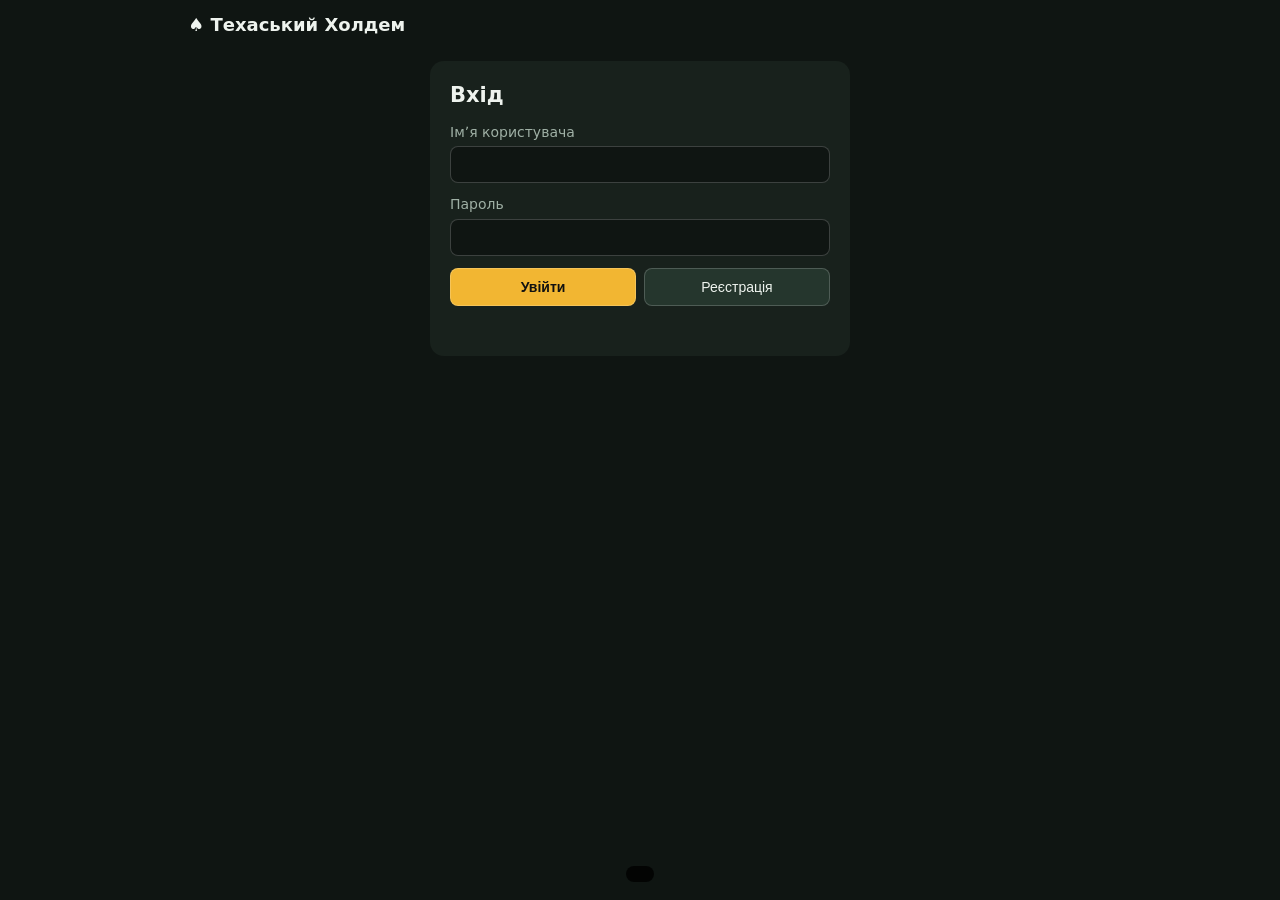
==== static/index.html @ f780aabd "Rename index.html to static/index.html" ====
<!DOCTYPE html><html lang="uk"><head><meta charset="utf-8"><meta name="viewport" content="width=device-width, initial-scale=1, viewport-fit=cover"><title>Техаський Холдем</title>
<style>
:root{--bg:#0f1512;--tx:#eef3ee;--mu:#9fb0a5;--felt:#16704a;--felt2:#0b3d28;--ac:#f2b632;color-scheme:dark;box-sizing:border-box;padding-top:env(safe-area-inset-top,0px);padding-bottom:env(safe-area-inset-bottom,0px)}
*{box-sizing:border-box}html,body{margin:0}
body{background:var(--bg);color:var(--tx);font:14px/1.4 system-ui,-apple-system,Segoe UI,sans-serif;padding:8px}
h1{font-size:18px;margin:4px 8px}
.wrap{max-width:920px;margin:0 auto}
.tbl{position:relative;height:min(66vh,540px);min-height:400px;margin:22px 26px;background:radial-gradient(ellipse at center,var(--felt),var(--felt2));border:8px solid #3b2a1a;border-radius:50%/46%;box-shadow:inset 0 0 40px #0008}
.mid{position:absolute;left:50%;top:47%;transform:translate(-50%,-50%);text-align:center}
.pot{font-weight:700;color:var(--ac);margin-bottom:6px}
.board{display:flex;gap:5px;justify-content:center;min-height:46px}
.c{width:32px;height:45px;background:#fff;color:#111;border-radius:5px;display:inline-flex;flex-direction:column;align-items:center;justify-content:center;font-weight:700;font-size:14px;line-height:1.05;box-shadow:0 1px 3px #0009}
.c small{font-size:13px}.c.r{color:#c62828}
.c.b{background:repeating-linear-gradient(45deg,#2a4d9b 0 4px,#1e3a78 4px 8px)}
.seat{position:absolute;transform:translate(-50%,-50%);width:98px;text-align:center;background:#000a;border:2px solid #ffffff22;border-radius:10px;padding:4px 2px;font-size:12px}
.seat.turn{border-color:var(--ac)}.seat.fold{opacity:.45}.seat.win{border-color:#4cd964;box-shadow:0 0 14px #4cd964}
.seat .cs{display:flex;gap:3px;justify-content:center;margin:3px 0}
.seat .c{width:26px;height:36px;font-size:12px}
.nm{font-weight:600;white-space:nowrap;overflow:hidden;text-overflow:ellipsis}
.d{background:var(--ac);color:#000;border-radius:50%;padding:0 5px;margin-left:4px;font-size:11px}
.st{color:var(--mu);min-height:16px}
.me{width:120px}
#info{text-align:center;color:var(--mu);min-height:20px}
#ct{display:flex;flex-wrap:wrap;gap:8px;justify-content:center;align-items:center;padding:8px}
button{background:#25362d;color:var(--tx);border:1px solid #ffffff30;border-radius:8px;padding:10px 14px;font-size:14px;cursor:pointer}
button.p{background:var(--ac);color:#111;font-weight:700}button:hover{filter:brightness(1.15)}
#rg{display:flex;gap:6px;align-items:center;flex-wrap:wrap;justify-content:center}
#rs{width:150px}
#log{height:130px;overflow:auto;background:#0b100d;border:1px solid #ffffff18;border-radius:8px;padding:6px 10px;font-size:12px;color:var(--mu)}
#log .h{color:var(--ac);margin-top:4px}#log .w{color:#4cd964}
.ov{position:fixed;inset:0;background:#000c;display:flex;align-items:center;justify-content:center;z-index:5;padding:16px}
.ov>div{background:#18211c;border-radius:14px;padding:22px;max-width:360px;width:100%;display:grid;gap:12px}
.ov label{display:grid;gap:4px;color:var(--mu)}
.ov input,.ov select{background:#0f1512;color:var(--tx);border:1px solid #ffffff30;border-radius:8px;padding:9px;font-size:15px}
[hidden]{display:none!important}
@media(max-width:560px){.tbl{margin:20px 10px;min-height:440px}.seat{width:80px;font-size:11px}.seat .c{width:22px;height:31px;font-size:11px}.c{width:27px;height:38px}}

.card{max-width:420px;margin:24px auto;background:#18211c;border-radius:14px;padding:20px;display:grid;gap:12px}
.card h2{margin:0}.card label{display:grid;gap:4px;color:var(--mu)}
.card input,.card select{background:#0f1512;color:var(--tx);border:1px solid #ffffff30;border-radius:8px;padding:9px;font-size:15px}
.row{display:flex;gap:8px}.row>*{flex:1}.tb{display:flex;justify-content:space-between;align-items:center;padding:7px 0;border-bottom:1px solid #ffffff14}
.err{color:#ff7a7a;min-height:18px}#toast{position:fixed;left:50%;bottom:18px;transform:translateX(-50%);background:#000c;padding:8px 14px;border-radius:8px}
#code{font-size:30px;letter-spacing:6px;color:var(--ac);font-weight:700;text-align:center}
#conn{background:#7a2b2b;text-align:center;padding:4px;border-radius:6px}</style></head><body><div class="wrap">
<h1>♠ Техаський Холдем <span id="who" style="color:var(--mu);font-weight:400;font-size:13px"></span></h1>
<div id="conn" hidden>Зʼєднання втрачено, перепідключення…</div>
<section id="auth" class="card"><h2>Вхід</h2>
<label>Імʼя користувача<input id="un" maxlength="16" autocomplete="username"></label>
<label>Пароль<input id="pw" type="password" autocomplete="current-password"></label>
<div class="row"><button class="p" onclick="auth('login')">Увійти</button><button onclick="auth('register')">Реєстрація</button></div><div class="err" id="ae"></div></section>
<section id="menu" class="card" hidden><h2>Мультиплеєр</h2>
<div class="row"><label>Ботів<select id="nb"></select></label><label>Стек<select id="stk"><option>500</option><option selected>1000</option><option>2000</option></select></label></div>
<div class="row"><button class="p" onclick="mk(0)">Створити стіл</button><button onclick="mk(1)">Гра проти ботів</button></div>
<label>Приєднатись за кодом<div class="row"><input id="jc" maxlength="6" placeholder="КОД" style="text-transform:uppercase"><button class="p" onclick="send({t:'join',code:$('jc').value})">Увійти</button></div></label>
<div class="tb"><b>Відкриті столи</b><button onclick="refresh()">Оновити</button></div><div id="tl"></div>
<button onclick="logout()">Вийти з акаунта</button></section>
<section id="lob" class="card" hidden><h2>Очікування гравців</h2><div style="color:var(--mu)">Код столу — повідомте друзям:</div><div id="code"></div><div id="pl"></div>
<button class="p" id="st" onclick="send({t:'start'})">Почати гру</button><div id="wt" style="color:var(--mu)">Чекаємо, поки хост почне гру…</div><button onclick="send({t:'leave'})">Вийти зі столу</button></section>
<section id="game" hidden><div class="tbl" id="T"><div class="mid"><div class="pot" id="pot"></div><div class="board" id="bd"></div></div></div>
<div id="info"></div>
<div id="ct" hidden><button id="bF">Фолд</button><button id="bC" class="p">Чек</button>
<div id="rg"><button id="q1">½ пота</button><button id="q2">Пот</button><input type="range" id="rs"><button id="bR" class="p"></button></div></div>
<div id="log"></div><div style="text-align:center;padding:8px"><button onclick="send({t:'leave'})">Вийти зі столу</button></div></section></div>
<div id="toast"></div>
<div class="ov" id="end" hidden><div><h2 id="et" style="margin:0"></h2><button class="p" onclick="$('end').hidden=true;send({t:'leave'})">До меню</button></div></div>
<script>
const $=id=>document.getElementById(id),R={11:'J',12:'Q',13:'K',14:'A'},SU='♠♥♦♣';
const esc=s=>String(s).replace(/[&<>"]/g,c=>({'&':'&amp;','<':'&lt;','>':'&gt;','"':'&quot;'}[c]));
let tok=localStorage.getItem('pk_tok'),ws=null,ME='',shown=-1,retry=0;
for(let i=0;i<=8;i++)$('nb').add(new Option(String(i),i,i===2,i===2));
const show=id=>['auth','menu','lob','game'].forEach(x=>$(x).hidden=x!==id);
const send=o=>ws&&ws.readyState===1&&ws.send(JSON.stringify(o));
const toast=t=>{$('toast').textContent=t;setTimeout(()=>{if($('toast').textContent===t)$('toast').textContent=''},4000)};
const mk=solo=>send({t:'create',bots:+$('nb').value,stack:+$('stk').value,solo});
async function api(p,b){const r=await fetch('/api/'+p,{method:b?'POST':'GET',headers:{'Content-Type':'application/json'},body:b?JSON.stringify(b):undefined});
 const j=await r.json();if(!r.ok)throw j.detail||'Помилка';return j}
async function auth(k){try{const j=await api(k,{name:$('un').value.trim(),password:$('pw').value});tok=j.token;localStorage.setItem('pk_tok',tok);$('ae').textContent='';connect()}catch(e){$('ae').textContent=e}}
function logout(){tok=null;localStorage.removeItem('pk_tok');if(ws)ws.close();show('auth')}
async function refresh(){try{const l=await api('tables');$('tl').innerHTML=l.length?l.map(t=>`<div class="tb"><span>${t.code} · ${esc(t.host)} · ${t.n} гр.${t.bots?' + '+t.bots+' ботів':''}</span><button onclick="send({t:'join',code:'${t.code}'})">Увійти</button></div>`).join(''):'<div style="color:var(--mu)">Відкритих столів немає</div>'}catch(e){}}
function connect(){
 if(!tok)return show('auth');
 ws=new WebSocket((location.protocol==='https:'?'wss://':'ws://')+location.host+'/ws');
 ws.onopen=()=>{send({t:'auth',token:tok});retry=0};
 ws.onmessage=e=>on(JSON.parse(e.data));
 ws.onclose=()=>{if(tok){$('conn').hidden=false;setTimeout(connect,Math.min(1000*++retry,5000))}}}
setInterval(()=>send({t:'ping'}),25000);
function on(m){switch(m.t){
 case'authok':ME=m.name;$('who').textContent='· '+ME;$('conn').hidden=true;show('menu');refresh();break;
 case'autherr':logout();break;
 case'lobby':show('lob');$('code').textContent=m.code;
  $('pl').innerHTML=m.players.map(n=>`<div class="tb">${esc(n)}${n===m.host?' 👑':''}</div>`).join('')+(m.bots?`<div class="tb">+ ${m.bots} ботів</div>`:'');
  $('st').hidden=m.host!==ME;$('wt').hidden=m.host===ME;break;
 case'state':show('game');draw(m);break;
 case'log':addLog(m.m,m.c);break;
 case'end':$('et').textContent=m.m;$('end').hidden=false;break;
 case'left':$('log').innerHTML='';show('menu');refresh();break;
 case'err':toast(m.m)}}
function addLog(t,c){const d=document.createElement('div');d.textContent=t;if(c)d.className=c;$('log').appendChild(d);$('log').scrollTop=1e9}
const ch=c=>c?`<span class="c ${c.s==1||c.s==2?'r':''}">${R[c.r]||c.r}<small>${SU[c.s]}</small></span>`:'<span class="c b"></span>';
function draw(S){
 const n=S.pl.length,mr=Math.max(0,S.pl.findIndex(p=>p.me)),T=$('T');
 T.querySelectorAll('.seat').forEach(e=>e.remove());
 S.pl.forEach((p,i)=>{const k=(i-mr+n)%n,a=Math.PI/2+2*Math.PI*k/n,d=document.createElement('div');
  d.className='seat'+(p.me?' me':'')+(p.f?' fold':'')+(i===S.turn?' turn':'')+(p.w?' win':'');
  d.style.cssText=`left:${50+44*Math.cos(a)}%;top:${50+42*Math.sin(a)}%`;
  d.innerHTML=`<div class="nm">${esc(p.n)}${i===S.btn?'<b class="d">D</b>':''}</div><div class="cs">${p.h.map(ch).join('')}</div><div>💰 ${p.c}</div><div class="st">${esc(p.l||'')}${p.b?' · '+p.b:''}</div>`;
  T.appendChild(d)});
 $('pot').textContent=S.pot?'Банк: '+S.pot:'';$('bd').innerHTML=S.bd.map(ch).join('');
 $('info').textContent=S.act?'⏱ Ваш хід (45 с)':S.wait&&S.turn>=0?'Ходить '+S.pl[S.turn].n:S.combo?'Ваша комбінація: '+S.combo:'';
 if(S.act){if(S.tk!==shown)ctl(S)}else{shown=-1;$('ct').hidden=true}}
function ctl(S){shown=S.tk;const a=S.act,t=S.tk;
 $('ct').hidden=false;$('bC').textContent=a.tc?(a.tc===S.pl[S.turn].c?'Колл (олл-ін) ':'Колл ')+a.tc:'Чек';
 $('rg').hidden=!a.r;const rs=$('rs');rs.min=a.mn;rs.max=a.mx;rs.step=1;rs.value=a.mn;
 const upd=()=>$('bR').textContent=(+rs.value>=a.mx?'Олл-ін ':a.cur?'Рейз до ':'Бет ')+rs.value;upd();rs.oninput=upd;
 const set=v=>{rs.value=Math.max(a.mn,Math.min(a.mx,v));upd()};
 $('q1').onclick=()=>set(a.cur+Math.round((a.pt+a.tc)/2));$('q2').onclick=()=>set(a.cur+a.pt+a.tc);
 const go=o=>{$('ct').hidden=true;send({t:'act',tk:t,...o})};
 $('bF').onclick=()=>go({a:'f'});$('bC').onclick=()=>go({a:'c'});$('bR').onclick=()=>go({a:'r',to:+rs.value})}
$('pw').onkeydown=e=>{if(e.key==='Enter')auth('login')};
connect();
</script></body></html>
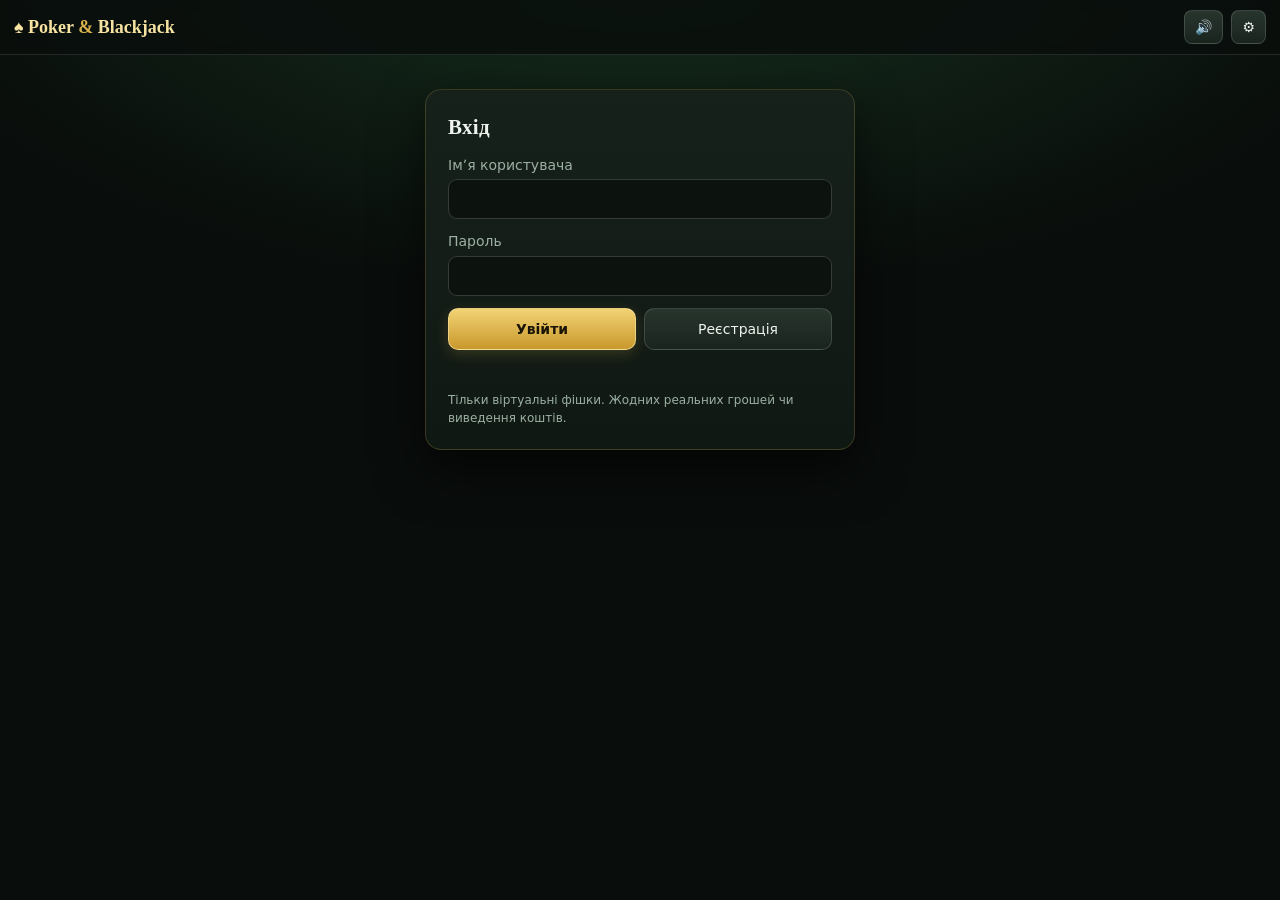
==== commit 871d3b42: "ап" ====
--- a/static/index.html
+++ b/static/index.html
@@ -1,121 +1,63 @@
-<!DOCTYPE html><html lang="uk"><head><meta charset="utf-8"><meta name="viewport" content="width=device-width, initial-scale=1, viewport-fit=cover"><title>Техаський Холдем</title>
-<style>
-:root{--bg:#0f1512;--tx:#eef3ee;--mu:#9fb0a5;--felt:#16704a;--felt2:#0b3d28;--ac:#f2b632;color-scheme:dark;box-sizing:border-box;padding-top:env(safe-area-inset-top,0px);padding-bottom:env(safe-area-inset-bottom,0px)}
-*{box-sizing:border-box}html,body{margin:0}
-body{background:var(--bg);color:var(--tx);font:14px/1.4 system-ui,-apple-system,Segoe UI,sans-serif;padding:8px}
-h1{font-size:18px;margin:4px 8px}
-.wrap{max-width:920px;margin:0 auto}
-.tbl{position:relative;height:min(66vh,540px);min-height:400px;margin:22px 26px;background:radial-gradient(ellipse at center,var(--felt),var(--felt2));border:8px solid #3b2a1a;border-radius:50%/46%;box-shadow:inset 0 0 40px #0008}
-.mid{position:absolute;left:50%;top:47%;transform:translate(-50%,-50%);text-align:center}
-.pot{font-weight:700;color:var(--ac);margin-bottom:6px}
-.board{display:flex;gap:5px;justify-content:center;min-height:46px}
-.c{width:32px;height:45px;background:#fff;color:#111;border-radius:5px;display:inline-flex;flex-direction:column;align-items:center;justify-content:center;font-weight:700;font-size:14px;line-height:1.05;box-shadow:0 1px 3px #0009}
-.c small{font-size:13px}.c.r{color:#c62828}
-.c.b{background:repeating-linear-gradient(45deg,#2a4d9b 0 4px,#1e3a78 4px 8px)}
-.seat{position:absolute;transform:translate(-50%,-50%);width:98px;text-align:center;background:#000a;border:2px solid #ffffff22;border-radius:10px;padding:4px 2px;font-size:12px}
-.seat.turn{border-color:var(--ac)}.seat.fold{opacity:.45}.seat.win{border-color:#4cd964;box-shadow:0 0 14px #4cd964}
-.seat .cs{display:flex;gap:3px;justify-content:center;margin:3px 0}
-.seat .c{width:26px;height:36px;font-size:12px}
-.nm{font-weight:600;white-space:nowrap;overflow:hidden;text-overflow:ellipsis}
-.d{background:var(--ac);color:#000;border-radius:50%;padding:0 5px;margin-left:4px;font-size:11px}
-.st{color:var(--mu);min-height:16px}
-.me{width:120px}
-#info{text-align:center;color:var(--mu);min-height:20px}
-#ct{display:flex;flex-wrap:wrap;gap:8px;justify-content:center;align-items:center;padding:8px}
-button{background:#25362d;color:var(--tx);border:1px solid #ffffff30;border-radius:8px;padding:10px 14px;font-size:14px;cursor:pointer}
-button.p{background:var(--ac);color:#111;font-weight:700}button:hover{filter:brightness(1.15)}
-#rg{display:flex;gap:6px;align-items:center;flex-wrap:wrap;justify-content:center}
-#rs{width:150px}
-#log{height:130px;overflow:auto;background:#0b100d;border:1px solid #ffffff18;border-radius:8px;padding:6px 10px;font-size:12px;color:var(--mu)}
-#log .h{color:var(--ac);margin-top:4px}#log .w{color:#4cd964}
-.ov{position:fixed;inset:0;background:#000c;display:flex;align-items:center;justify-content:center;z-index:5;padding:16px}
-.ov>div{background:#18211c;border-radius:14px;padding:22px;max-width:360px;width:100%;display:grid;gap:12px}
-.ov label{display:grid;gap:4px;color:var(--mu)}
-.ov input,.ov select{background:#0f1512;color:var(--tx);border:1px solid #ffffff30;border-radius:8px;padding:9px;font-size:15px}
-[hidden]{display:none!important}
-@media(max-width:560px){.tbl{margin:20px 10px;min-height:440px}.seat{width:80px;font-size:11px}.seat .c{width:22px;height:31px;font-size:11px}.c{width:27px;height:38px}}
+<!DOCTYPE html><html lang="uk"><head><meta charset="utf-8"><meta name="viewport" content="width=device-width, initial-scale=1, viewport-fit=cover">
+<title>Poker &amp; Blackjack</title><link rel="stylesheet" href="css/app.css"></head><body>
+<header class="top"><div class="logo">♠ Poker <b>&amp;</b> Blackjack</div><span id="who"></span>
+<button id="bHist" hidden title="Історія роздач">🕘</button><button id="bRules" hidden title="Правила">❓</button><button id="bHome" hidden title="Головне меню">🏠</button>
+<button id="bSnd" title="Звук">🔊</button><button id="bSet" title="Налаштування">⚙</button><button id="out" hidden title="Вийти з акаунта">⎋</button></header>
+<div id="conn" hidden>Зʼєднання втрачено, перепідключення…</div>
 
-.card{max-width:420px;margin:24px auto;background:#18211c;border-radius:14px;padding:20px;display:grid;gap:12px}
-.card h2{margin:0}.card label{display:grid;gap:4px;color:var(--mu)}
-.card input,.card select{background:#0f1512;color:var(--tx);border:1px solid #ffffff30;border-radius:8px;padding:9px;font-size:15px}
-.row{display:flex;gap:8px}.row>*{flex:1}.tb{display:flex;justify-content:space-between;align-items:center;padding:7px 0;border-bottom:1px solid #ffffff14}
-.err{color:#ff7a7a;min-height:18px}#toast{position:fixed;left:50%;bottom:18px;transform:translateX(-50%);background:#000c;padding:8px 14px;border-radius:8px}
-#code{font-size:30px;letter-spacing:6px;color:var(--ac);font-weight:700;text-align:center}
-#conn{background:#7a2b2b;text-align:center;padding:4px;border-radius:6px}</style></head><body><div class="wrap">
-<h1>♠ Техаський Холдем <span id="who" style="color:var(--mu);font-weight:400;font-size:13px"></span></h1>
-<div id="conn" hidden>Зʼєднання втрачено, перепідключення…</div>
-<section id="auth" class="card"><h2>Вхід</h2>
+<section id="auth" class="screen"><div class="card-box"><h2>Вхід</h2>
 <label>Імʼя користувача<input id="un" maxlength="16" autocomplete="username"></label>
 <label>Пароль<input id="pw" type="password" autocomplete="current-password"></label>
-<div class="row"><button class="p" onclick="auth('login')">Увійти</button><button onclick="auth('register')">Реєстрація</button></div><div class="err" id="ae"></div></section>
-<section id="menu" class="card" hidden><h2>Мультиплеєр</h2>
-<div class="row"><label>Ботів<select id="nb"></select></label><label>Стек<select id="stk"><option>500</option><option selected>1000</option><option>2000</option></select></label></div>
-<div class="row"><button class="p" onclick="mk(0)">Створити стіл</button><button onclick="mk(1)">Гра проти ботів</button></div>
-<label>Приєднатись за кодом<div class="row"><input id="jc" maxlength="6" placeholder="КОД" style="text-transform:uppercase"><button class="p" onclick="send({t:'join',code:$('jc').value})">Увійти</button></div></label>
-<div class="tb"><b>Відкриті столи</b><button onclick="refresh()">Оновити</button></div><div id="tl"></div>
-<button onclick="logout()">Вийти з акаунта</button></section>
-<section id="lob" class="card" hidden><h2>Очікування гравців</h2><div style="color:var(--mu)">Код столу — повідомте друзям:</div><div id="code"></div><div id="pl"></div>
-<button class="p" id="st" onclick="send({t:'start'})">Почати гру</button><div id="wt" style="color:var(--mu)">Чекаємо, поки хост почне гру…</div><button onclick="send({t:'leave'})">Вийти зі столу</button></section>
-<section id="game" hidden><div class="tbl" id="T"><div class="mid"><div class="pot" id="pot"></div><div class="board" id="bd"></div></div></div>
+<div class="row"><button class="p" id="login">Увійти</button><button id="reg">Реєстрація</button></div><div class="err" id="ae"></div>
+<div class="mu" style="font-size:12px">Тільки віртуальні фішки. Жодних реальних грошей чи виведення коштів.</div></div></section>
+
+<section id="hub" class="screen" hidden><h1 class="hero">Оберіть гру</h1><p class="sub">Віртуальні фішки · без реальних грошей</p>
+<div class="games">
+<article class="gcard"><div class="art"><svg viewBox="0 0 240 150" role="img" aria-label="Карти та фішки"><g transform="translate(76 82) rotate(-16)"><rect x="-28" y="-42" width="56" height="84" rx="7" fill="#f4f1e6"/><text x="-21" y="-20" font-size="18" font-weight="700" fill="#c62832" font-family="Georgia">A</text><text y="16" font-size="38" text-anchor="middle" fill="#c62832">♥</text></g>
+<g transform="translate(120 76)"><rect x="-28" y="-42" width="56" height="84" rx="7" fill="#f4f1e6"/><text x="-21" y="-20" font-size="18" font-weight="700" fill="#15181b" font-family="Georgia">K</text><text y="16" font-size="38" text-anchor="middle" fill="#15181b">♠</text></g>
+<g transform="translate(164 82) rotate(16)"><rect x="-28" y="-42" width="56" height="84" rx="7" fill="#f4f1e6"/><text x="-21" y="-20" font-size="18" font-weight="700" fill="#c62832" font-family="Georgia">Q</text><text y="16" font-size="38" text-anchor="middle" fill="#c62832">♦</text></g>
+<g stroke="#fff" stroke-width="3" stroke-dasharray="5 5"><circle cx="196" cy="128" r="15" fill="#c62832"/><circle cx="214" cy="118" r="15" fill="#1c4d7a"/><circle cx="26" cy="126" r="15" fill="#12a074"/></g></svg></div>
+<h2>POKER <small>Texas Hold'em</small></h2><p>Класичний техаський холдем з віртуальними фішками.</p><button class="p big" id="goPoker">Play Poker</button></article>
+<article class="gcard"><div class="art"><svg viewBox="0 0 240 150" role="img" aria-label="Туз і король — 21"><g transform="translate(92 82) rotate(-10)"><rect x="-30" y="-44" width="60" height="88" rx="7" fill="#f4f1e6"/><text x="-22" y="-21" font-size="19" font-weight="700" fill="#15181b" font-family="Georgia">A</text><text y="17" font-size="42" text-anchor="middle" fill="#15181b">♠</text></g>
+<g transform="translate(140 76) rotate(8)"><rect x="-30" y="-44" width="60" height="88" rx="7" fill="#f4f1e6"/><text x="-22" y="-21" font-size="19" font-weight="700" fill="#c62832" font-family="Georgia">K</text><text y="17" font-size="42" text-anchor="middle" fill="#c62832">♦</text></g>
+<text x="196" y="132" font-size="34" font-weight="700" fill="#d9b24c" font-family="Georgia" text-anchor="middle">21</text></svg></div>
+<h2>BLACKJACK <small>21</small></h2><p>Класичний Blackjack проти дилера.</p><button class="p big" id="goBj">Play Blackjack</button></article></div></section>
+
+<section id="pmenu" class="screen" hidden><div class="card-box"><h2>Poker · Мультиплеєр</h2>
+<div class="row"><label>Ботів за столом<select id="nb"></select></label><label>Стек<select id="stk"><option>500</option><option selected>1000</option><option>2000</option></select></label></div>
+<div class="row"><button class="p" id="mk">Створити стіл</button><button id="mkSolo">Гра проти ботів</button></div>
+<label>Приєднатись за кодом<div class="row"><input id="jc" maxlength="6" placeholder="КОД" style="text-transform:uppercase"><button class="p" id="jn">Увійти</button></div></label>
+<div class="tb"><b>Відкриті столи</b><button id="rf">Оновити</button></div><div id="tl"></div>
+<button id="pBack">← До вибору гри</button></div></section>
+
+<section id="lob" class="screen" hidden><div class="card-box"><h2>Очікування гравців</h2><div class="mu">Код столу, повідомте друзям:</div><div id="code"></div><div id="pl"></div>
+<button class="p" id="st">Почати гру</button><div id="wt" class="mu">Чекаємо, поки хост почне гру…</div><button id="lv1">Вийти зі столу</button></div></section>
+
+<section id="game" class="screen" hidden><div class="tblw"><div class="tbl" id="tbl"><div class="felt">
+<div class="mid"><div class="pot" id="potc"><span id="pot"></span></div><div class="brow"><div class="deck" id="deck"><div class="card"><div class="in"><div class="back"></div></div></div>Дилер</div><div class="board" id="bd"></div></div></div></div><div id="fxl"></div></div></div>
 <div id="info"></div>
 <div id="ct" hidden><button id="bF">Фолд</button><button id="bC" class="p">Чек</button>
-<div id="rg"><button id="q1">½ пота</button><button id="q2">Пот</button><input type="range" id="rs"><button id="bR" class="p"></button></div></div>
-<div id="log"></div><div style="text-align:center;padding:8px"><button onclick="send({t:'leave'})">Вийти зі столу</button></div></section></div>
+<div id="rg"><button id="q1">½ пота</button><button id="q2">Пот</button><button id="q3">Макс</button><input type="range" id="rs" aria-label="Розмір ставки"><button id="bR" class="p"></button></div></div>
+<div id="log"></div><div style="text-align:center;padding:10px"><button id="lv2">Вийти зі столу</button></div></section>
+
+<section id="bj" class="screen" hidden>
+<div class="bjbar"><button id="bjMenu">← Меню</button><div class="bjbal">Баланс <b id="bjBal">1 000</b></div><button id="bjNew">New Game</button></div>
+<div class="bjw"><div class="bjt"><div class="bjf"></div>
+<div class="bjshoe" id="bjshoe"><div class="card"><div class="in"><div class="back"></div></div></div>Башмак</div>
+<div class="bjd"><div class="dtot" id="dtot"></div><div class="dcards" id="dcards"></div></div>
+<div class="bjrule">BLACKJACK PAYS 3 TO 2<small>DEALER STANDS ON ALL 17</small></div>
+<div class="bjp" id="bjh"></div><div id="bjfx" class="fxl"></div></div></div>
+<div id="bjInfo" class="infoln"></div>
+<div id="bjtray" class="bjctl" hidden><div id="bjchips" class="bjchips"></div>
+<div class="bjbetrow"><div id="bjbet"><span class="chip"></span><b id="bjbetamt">0</b></div><button id="bjClear">Скинути</button><button id="bjRepeat">Повторити</button><button class="p" id="bjDeal">Deal</button></div></div>
+<div id="bjact" class="bjctl" hidden></div></section>
+
+<div class="ov" id="modal" hidden><div><h3 id="mt"></h3><div id="mb"></div><button class="p" id="mc">Закрити</button></div></div>
+<div class="ov" id="set" hidden><div><h3>Налаштування</h3>
+<label class="row" style="align-items:center"><span>Звук</span><input type="checkbox" id="sSnd" style="width:22px;flex:none"></label>
+<label>Анімації<select id="sAn"><option value="2">Повні</option><option value="1">Спрощені</option><option value="0">Вимкнені</option></select></label>
+<div class="mu" style="font-size:12px">Налаштування зберігаються в браузері. Якщо в системі ввімкнено «зменшити рух», анімації вимикаються автоматично.</div>
+<button class="p" id="sc">Готово</button></div></div>
+<div class="ov" id="end" hidden><div><h2 id="et"></h2><button class="p" id="again">Нова гра проти ботів</button><button id="lv3">До меню</button></div></div>
 <div id="toast"></div>
-<div class="ov" id="end" hidden><div><h2 id="et" style="margin:0"></h2><button class="p" onclick="$('end').hidden=true;send({t:'leave'})">До меню</button></div></div>
-<script>
-const $=id=>document.getElementById(id),R={11:'J',12:'Q',13:'K',14:'A'},SU='♠♥♦♣';
-const esc=s=>String(s).replace(/[&<>"]/g,c=>({'&':'&amp;','<':'&lt;','>':'&gt;','"':'&quot;'}[c]));
-let tok=localStorage.getItem('pk_tok'),ws=null,ME='',shown=-1,retry=0;
-for(let i=0;i<=8;i++)$('nb').add(new Option(String(i),i,i===2,i===2));
-const show=id=>['auth','menu','lob','game'].forEach(x=>$(x).hidden=x!==id);
-const send=o=>ws&&ws.readyState===1&&ws.send(JSON.stringify(o));
-const toast=t=>{$('toast').textContent=t;setTimeout(()=>{if($('toast').textContent===t)$('toast').textContent=''},4000)};
-const mk=solo=>send({t:'create',bots:+$('nb').value,stack:+$('stk').value,solo});
-async function api(p,b){const r=await fetch('/api/'+p,{method:b?'POST':'GET',headers:{'Content-Type':'application/json'},body:b?JSON.stringify(b):undefined});
- const j=await r.json();if(!r.ok)throw j.detail||'Помилка';return j}
-async function auth(k){try{const j=await api(k,{name:$('un').value.trim(),password:$('pw').value});tok=j.token;localStorage.setItem('pk_tok',tok);$('ae').textContent='';connect()}catch(e){$('ae').textContent=e}}
-function logout(){tok=null;localStorage.removeItem('pk_tok');if(ws)ws.close();show('auth')}
-async function refresh(){try{const l=await api('tables');$('tl').innerHTML=l.length?l.map(t=>`<div class="tb"><span>${t.code} · ${esc(t.host)} · ${t.n} гр.${t.bots?' + '+t.bots+' ботів':''}</span><button onclick="send({t:'join',code:'${t.code}'})">Увійти</button></div>`).join(''):'<div style="color:var(--mu)">Відкритих столів немає</div>'}catch(e){}}
-function connect(){
- if(!tok)return show('auth');
- ws=new WebSocket((location.protocol==='https:'?'wss://':'ws://')+location.host+'/ws');
- ws.onopen=()=>{send({t:'auth',token:tok});retry=0};
- ws.onmessage=e=>on(JSON.parse(e.data));
- ws.onclose=()=>{if(tok){$('conn').hidden=false;setTimeout(connect,Math.min(1000*++retry,5000))}}}
-setInterval(()=>send({t:'ping'}),25000);
-function on(m){switch(m.t){
- case'authok':ME=m.name;$('who').textContent='· '+ME;$('conn').hidden=true;show('menu');refresh();break;
- case'autherr':logout();break;
- case'lobby':show('lob');$('code').textContent=m.code;
-  $('pl').innerHTML=m.players.map(n=>`<div class="tb">${esc(n)}${n===m.host?' 👑':''}</div>`).join('')+(m.bots?`<div class="tb">+ ${m.bots} ботів</div>`:'');
-  $('st').hidden=m.host!==ME;$('wt').hidden=m.host===ME;break;
- case'state':show('game');draw(m);break;
- case'log':addLog(m.m,m.c);break;
- case'end':$('et').textContent=m.m;$('end').hidden=false;break;
- case'left':$('log').innerHTML='';show('menu');refresh();break;
- case'err':toast(m.m)}}
-function addLog(t,c){const d=document.createElement('div');d.textContent=t;if(c)d.className=c;$('log').appendChild(d);$('log').scrollTop=1e9}
-const ch=c=>c?`<span class="c ${c.s==1||c.s==2?'r':''}">${R[c.r]||c.r}<small>${SU[c.s]}</small></span>`:'<span class="c b"></span>';
-function draw(S){
- const n=S.pl.length,mr=Math.max(0,S.pl.findIndex(p=>p.me)),T=$('T');
- T.querySelectorAll('.seat').forEach(e=>e.remove());
- S.pl.forEach((p,i)=>{const k=(i-mr+n)%n,a=Math.PI/2+2*Math.PI*k/n,d=document.createElement('div');
-  d.className='seat'+(p.me?' me':'')+(p.f?' fold':'')+(i===S.turn?' turn':'')+(p.w?' win':'');
-  d.style.cssText=`left:${50+44*Math.cos(a)}%;top:${50+42*Math.sin(a)}%`;
-  d.innerHTML=`<div class="nm">${esc(p.n)}${i===S.btn?'<b class="d">D</b>':''}</div><div class="cs">${p.h.map(ch).join('')}</div><div>💰 ${p.c}</div><div class="st">${esc(p.l||'')}${p.b?' · '+p.b:''}</div>`;
-  T.appendChild(d)});
- $('pot').textContent=S.pot?'Банк: '+S.pot:'';$('bd').innerHTML=S.bd.map(ch).join('');
- $('info').textContent=S.act?'⏱ Ваш хід (45 с)':S.wait&&S.turn>=0?'Ходить '+S.pl[S.turn].n:S.combo?'Ваша комбінація: '+S.combo:'';
- if(S.act){if(S.tk!==shown)ctl(S)}else{shown=-1;$('ct').hidden=true}}
-function ctl(S){shown=S.tk;const a=S.act,t=S.tk;
- $('ct').hidden=false;$('bC').textContent=a.tc?(a.tc===S.pl[S.turn].c?'Колл (олл-ін) ':'Колл ')+a.tc:'Чек';
- $('rg').hidden=!a.r;const rs=$('rs');rs.min=a.mn;rs.max=a.mx;rs.step=1;rs.value=a.mn;
- const upd=()=>$('bR').textContent=(+rs.value>=a.mx?'Олл-ін ':a.cur?'Рейз до ':'Бет ')+rs.value;upd();rs.oninput=upd;
- const set=v=>{rs.value=Math.max(a.mn,Math.min(a.mx,v));upd()};
- $('q1').onclick=()=>set(a.cur+Math.round((a.pt+a.tc)/2));$('q2').onclick=()=>set(a.cur+a.pt+a.tc);
- const go=o=>{$('ct').hidden=true;send({t:'act',tk:t,...o})};
- $('bF').onclick=()=>go({a:'f'});$('bC').onclick=()=>go({a:'c'});$('bR').onclick=()=>go({a:'r',to:+rs.value})}
-$('pw').onkeydown=e=>{if(e.key==='Enter')auth('login')};
-connect();
-</script></body></html>
+<script src="js/fx.js"></script><script src="js/cardui.js"></script><script src="js/poker.js"></script><script src="js/blackjack.js"></script><script src="js/main.js"></script></body></html>
--- a/static/css/app.css
+++ b/static/css/app.css
@@ -0,0 +1,111 @@
+:root{--bg:#090d0b;--panel:#141c17;--line:#ffffff1c;--tx:#eef3ee;--mu:#9bb0a3;--gold:#d9b24c;--gold2:#f6e3a1;--em:#12a074;--felt1:#13825b;--felt2:#064630;--red:#e5484d;color-scheme:dark;box-sizing:border-box}
+*{box-sizing:border-box}html,body{margin:0}
+body{min-height:100vh;color:var(--tx);font:14px/1.45 system-ui,-apple-system,"Segoe UI",Roboto,sans-serif;background:radial-gradient(1100px 520px at 50% -8%,#17321f,transparent 70%),var(--bg);padding:env(safe-area-inset-top,0) env(safe-area-inset-right,0) env(safe-area-inset-bottom,0) env(safe-area-inset-left,0)}
+h1,h2,h3{font-family:Georgia,"Times New Roman",serif;letter-spacing:.3px;margin:0}
+[hidden]{display:none!important}
+button{font:inherit;color:var(--tx);background:linear-gradient(#27352d,#1a241e);border:1px solid #ffffff26;border-radius:10px;padding:10px 16px;cursor:pointer;transition:transform .12s,filter .15s,box-shadow .2s}
+button:hover{filter:brightness(1.18);transform:translateY(-1px)}button:active{transform:translateY(1px) scale(.98)}
+button.p{background:linear-gradient(#f2d374,#c8982c);color:#1a1405;font-weight:700;border-color:#f6e3a1aa;box-shadow:0 4px 14px #d9b24c33}
+button.big{padding:13px 22px;font-size:16px;width:100%}button:disabled{opacity:.45;pointer-events:none}
+input,select{font:inherit;color:var(--tx);background:#0c130f;border:1px solid #ffffff2b;border-radius:9px;padding:9px 10px;width:100%}
+input:focus,select:focus{outline:2px solid #d9b24c88;outline-offset:1px}
+.top{flex-wrap:wrap;display:flex;align-items:center;gap:8px;padding:10px 14px;border-bottom:1px solid var(--line);background:#0a0f0cd9;backdrop-filter:blur(6px);position:sticky;top:0;z-index:20}
+.logo{font:700 18px Georgia,serif;color:var(--gold2);margin-right:auto;white-space:nowrap}.logo b{color:var(--gold)}
+#who{color:var(--mu);font-size:13px}.top button{padding:6px 10px;border-radius:8px}
+.screen{max-width:1040px;margin:0 auto;padding:12px;animation:fadein .35s ease both}
+@keyframes fadein{from{opacity:0;transform:translateY(10px)}to{opacity:1;transform:none}}
+.card-box{max-width:430px;margin:22px auto;background:linear-gradient(#17211b,#101813);border:1px solid #d9b24c33;border-radius:16px;padding:22px;display:grid;gap:12px;box-shadow:0 20px 50px #0009}
+.card-box label{display:grid;gap:4px;color:var(--mu)}.row{display:flex;gap:8px}.row>*{flex:1}
+.err{color:#ff8a8a;min-height:18px}.mu{color:var(--mu)}
+.tb{display:flex;justify-content:space-between;align-items:center;gap:8px;padding:8px 0;border-bottom:1px solid var(--line)}
+#code{font-size:34px;letter-spacing:8px;color:var(--gold2);font-weight:700;text-align:center;font-family:Georgia,serif}
+/* ---- головне меню ---- */
+.hero{text-align:center;margin:22px 0 4px;font-size:32px;color:var(--gold2)}.sub{text-align:center;color:var(--mu);margin:0 0 22px}
+.games{display:grid;grid-template-columns:repeat(auto-fit,minmax(290px,1fr));gap:20px}
+.gcard{position:relative;border-radius:20px;padding:22px;background:linear-gradient(160deg,#18271e,#0d1410);border:1px solid #d9b24c44;overflow:hidden;transition:transform .3s,box-shadow .3s;display:grid;gap:10px}
+.gcard::before{content:"";position:absolute;inset:0;background:radial-gradient(400px 200px at 80% 0,#d9b24c1f,transparent 70%);pointer-events:none}
+.gcard:hover{transform:translateY(-6px);box-shadow:0 24px 44px #000a,0 0 0 1px var(--gold)}
+.gcard .art svg{width:100%;height:150px;transition:transform .5s cubic-bezier(.2,.8,.2,1)}.gcard:hover .art svg{transform:scale(1.08) rotate(-2deg)}
+.gcard h2{font-size:24px;color:var(--gold2)}.gcard h2 small{display:block;font:500 13px system-ui;color:var(--mu);letter-spacing:1px}.gcard p{margin:0;color:var(--mu)}
+.soon{position:absolute;right:14px;top:14px;background:#d9b24c;color:#1a1405;font-weight:700;font-size:11px;padding:2px 9px;border-radius:99px}
+/* ---- стіл ---- */
+.tblw{padding:38px 18px 8px}
+.tbl{position:relative;width:min(100%,1000px);margin:0 auto;aspect-ratio:16/10;border-radius:999px;padding:16px;background:repeating-linear-gradient(92deg,#4b301b 0 6px,#3b2514 6px 11px,#5b3b22 11px 14px);box-shadow:0 30px 60px #000b,inset 0 0 0 2px #0007,inset 0 2px 0 #ffffff2a}
+.felt,.bjf{position:absolute;inset:16px;border-radius:999px;background:url("data:image/svg+xml;utf8,<svg xmlns='http://www.w3.org/2000/svg' width='160' height='160'><filter id='n'><feTurbulence type='fractalNoise' baseFrequency='.9' numOctaves='2'/><feColorMatrix values='0 0 0 0 0 0 0 0 0 0 0 0 0 0 0 0 0 0 .09 0'/></filter><rect width='100%' height='100%' filter='url(%23n)'/></svg>"),radial-gradient(ellipse at 50% 38%,var(--felt1),var(--felt2) 78%);box-shadow:inset 0 0 60px #000d,inset 0 0 0 3px #0006}
+.felt::after{content:"";position:absolute;inset:7%;border:1.5px solid #f6e3a14d;border-radius:999px;pointer-events:none}
+.mid{position:absolute;left:50%;top:50%;transform:translate(-50%,-46%);display:grid;gap:10px;justify-items:center;z-index:1}
+.pot{display:inline-flex;align-items:center;gap:6px;background:#000a;border:1px solid #d9b24c77;color:var(--gold2);font-weight:700;padding:3px 14px;border-radius:99px;min-height:26px;transition:transform .2s}
+.pot.bump{transform:scale(1.12)}.pot:has(#pot:empty){visibility:hidden}
+.board{display:flex;gap:6px;--cw:54px}.cslot{width:var(--cw);height:calc(var(--cw)*1.4);border:1.5px dashed #f6e3a140;border-radius:7px;position:relative}
+.brow{display:flex;align-items:center;gap:16px}.brow::after{content:"";width:34px;flex:none}.deck{--cw:34px;text-align:center;font-size:10px;color:#ffffffaa;flex:none;width:34px}
+.deck .back{box-shadow:0 -2px 0 #1d3f63,0 -4px 0 #0f2a4a,0 -6px 0 #1d3f63,0 8px 14px #000a}
+#fxl,.fxl{position:absolute;inset:0;pointer-events:none;z-index:30}.fly{position:absolute;transform:translate(-50%,-50%);will-change:transform}
+/* ---- карти ---- */
+.card{width:var(--cw,44px);height:calc(var(--cw,44px)*1.4);perspective:700px;flex:none;position:relative}
+.card .in{position:absolute;inset:0;transform-style:preserve-3d;transform:rotateY(180deg);transition:transform .55s cubic-bezier(.3,.7,.2,1)}
+.card.up .in{transform:none}
+.card .face,.card .back{position:absolute;inset:0;border-radius:calc(var(--cw,44px)*.13);backface-visibility:hidden;-webkit-backface-visibility:hidden;box-shadow:0 2px 6px #000b}
+.face{background:linear-gradient(160deg,#fff,#e6e3d8);color:#15181b}.face.r{color:#c62832}
+.cr{position:absolute;left:11%;top:7%;font-weight:700;line-height:.95;font-size:calc(var(--cw,44px)*.34);text-align:center}
+.cs{position:absolute;inset:0;display:flex;align-items:center;justify-content:center;font-size:calc(var(--cw,44px)*.62);padding-top:18%}
+.back{transform:rotateY(180deg);background:repeating-linear-gradient(45deg,#ffffff1c 0 2px,transparent 2px 6px),repeating-linear-gradient(-45deg,#ffffff12 0 2px,transparent 2px 6px),linear-gradient(145deg,#1c4d7a,#0b2540);border:2px solid #f6e3a1c0}
+.card.hl .face{box-shadow:0 0 0 2px var(--gold),0 0 18px 4px #d9b24cbb}.card.dim{filter:brightness(.5)}
+/* ---- місця ---- */
+.seat{position:absolute;transform:translate(-50%,-50%);display:flex;flex-direction:column;align-items:center;gap:3px;width:108px;z-index:2;--cw:30px}
+.seat.me{--cw:42px;width:150px;z-index:3}
+.cards{display:flex;gap:3px;min-height:calc(var(--cw)*1.4)}
+.plate{position:relative;display:flex;align-items:center;gap:6px;max-width:100%;background:linear-gradient(#000d,#000a);border:1.5px solid #ffffff26;border-radius:999px;padding:3px 12px 3px 3px;transition:box-shadow .3s,border-color .3s}
+.av{width:30px;height:30px;border-radius:50%;display:grid;place-items:center;font-weight:700;color:#fff;border:2px solid #ffffff55;flex:none}.seat.me .av{width:36px;height:36px}
+.who{min-width:0}.nm{font-weight:600;font-size:12px;white-space:nowrap;overflow:hidden;text-overflow:ellipsis;max-width:70px}.stk{font-size:11px;color:var(--gold2)}
+.dbtn{position:absolute;right:-6px;top:-8px;width:20px;height:20px;border-radius:50%;background:#fff;color:#111;font-size:11px;font-weight:800;display:none;place-items:center;border:2px solid var(--gold)}.seat.dl .dbtn{display:grid}
+.seat.turn .plate{border-color:var(--gold);box-shadow:0 0 0 2px #d9b24c66,0 0 20px #d9b24c99;animation:pulse 1.3s infinite}
+@keyframes pulse{50%{box-shadow:0 0 0 4px #d9b24c33,0 0 28px #d9b24cbb}}
+.seat.win .plate{border-color:#5ae394;box-shadow:0 0 26px #5ae394}.seat.fold{opacity:.5}.seat.out{opacity:.3}
+.act{min-height:17px;font-size:11px;font-weight:700;padding:1px 9px;border-radius:99px;background:#000a;color:var(--mu)}
+.act:empty{background:none}.act.f{color:#aab}.act.c{color:#7cc4ff}.act.b{color:var(--gold2)}.act.a{color:#ff8080}
+.timer{height:3px;width:80%;background:#ffffff26;border-radius:3px;overflow:hidden;opacity:0}.seat.turn .timer{opacity:1}
+.timer i{display:block;height:100%;width:100%;background:var(--gold);animation:shrink 45s linear forwards}@keyframes shrink{to{width:0}}
+.bet{position:absolute;left:50%;top:50%;transform:translate(calc(-50% + var(--bx,0px)),calc(-50% + var(--by,0px)));z-index:4;font-size:12px;font-weight:700;color:var(--gold2);background:#000b;border-radius:99px;padding:1px 9px 1px 4px;white-space:nowrap}
+.bet:empty{display:none}
+.chip{display:inline-block;width:15px;height:15px;border-radius:50%;vertical-align:-3px;margin-right:3px;border:2px solid #c62832;background:radial-gradient(circle,#fff 0 24%,transparent 26%),repeating-conic-gradient(#c62832 0 30deg,#fff 30deg 60deg)}
+/* ---- керування ---- */
+#info{text-align:center;color:var(--mu);min-height:22px;margin:6px 0}
+#ct{display:flex;flex-wrap:wrap;gap:8px;justify-content:center;align-items:center;padding:8px}
+#rg{display:flex;gap:6px;align-items:center;flex-wrap:wrap;justify-content:center}#rs{width:150px;accent-color:var(--gold)}
+#ct button.p{animation:glow 1.6s infinite}@keyframes glow{50%{box-shadow:0 0 18px #d9b24c88}}
+#log{height:120px;overflow:auto;background:#080c09;border:1px solid var(--line);border-radius:10px;padding:6px 10px;font-size:12px;color:var(--mu);margin-top:10px}
+#log .h{color:var(--gold);margin-top:4px}#log .w{color:#5ae394}
+.ov{position:fixed;inset:0;background:#000b;display:flex;align-items:center;justify-content:center;z-index:50;padding:16px}
+.ov>div{background:linear-gradient(#18221c,#111914);border:1px solid #d9b24c44;border-radius:16px;padding:22px;max-width:480px;width:100%;max-height:85vh;overflow:auto;display:grid;gap:12px}
+.ov ul{margin:0;padding-left:18px;color:var(--mu)}.ov li{margin:3px 0}
+#toast{position:fixed;left:50%;bottom:18px;transform:translateX(-50%);background:#000d;border:1px solid var(--line);padding:8px 14px;border-radius:10px;z-index:60}#toast:empty{display:none}
+#conn{background:#7a2b2b;text-align:center;padding:4px}
+@media(max-width:700px){.top{padding:8px 8px;gap:5px}.logo{font-size:15px}.top button{padding:5px 8px}#who{display:none}.deck,.brow::after{--cw:24px;width:24px}.brow{gap:8px}.tblw{padding:34px 4px 40px}.tbl{aspect-ratio:3/4.3;padding:12px}.felt{inset:12px}.seat{width:74px;--cw:22px}.seat.me{--cw:36px;width:124px}.board{--cw:30px;gap:4px}.nm{max-width:44px}.bet{font-size:11px}.hero{font-size:26px}.av{width:26px;height:26px}}
+/* ---- Blackjack ---- */
+.bjbar{display:flex;align-items:center;justify-content:space-between;gap:10px;padding:4px}.bjbal{font-size:15px;color:var(--mu)}.bjbal b{font-size:22px;color:var(--gold2);font-family:Georgia,serif}
+.bjw{padding:10px 4px}
+.bjt{position:relative;width:min(100%,980px);aspect-ratio:2/1.02;margin:0 auto;border-radius:0 0 50% 50%/0 0 100% 100%;padding:0 16px 16px;background:repeating-linear-gradient(92deg,#4b301b 0 6px,#3b2514 6px 11px,#5b3b22 11px 14px);box-shadow:0 30px 60px #000b,inset 0 0 0 2px #0007}
+.bjf{inset:0 16px 16px;border-radius:0 0 50% 50%/0 0 100% 100%}
+.bjf::before,.bjf::after{content:"";position:absolute;border:1.5px solid #f6e3a14d;border-top:0;border-radius:0 0 50% 50%/0 0 100% 100%;pointer-events:none}
+.bjf::after{inset:0 7% 8%}.bjf::before{inset:0 15% 17%}
+.bjrule{position:absolute;left:50%;top:41%;transform:translateX(-50%);text-align:center;color:#f6e3a1b3;font:700 12px Georgia,serif;letter-spacing:3px;white-space:nowrap;pointer-events:none}.bjrule small{display:block;font-size:9px;letter-spacing:2px;opacity:.7;margin-top:2px}
+.bjd{position:absolute;left:50%;top:4%;transform:translateX(-50%);display:grid;justify-items:center;gap:6px;--cw:56px}
+.bjp{position:absolute;left:0;right:0;bottom:5%;display:flex;gap:16px;justify-content:center;align-items:flex-end;--cw:56px;padding:0 8%}
+.dcards,.hc{display:flex;min-height:calc(var(--cw)*1.4)}.dcards .card+.card,.hc .card+.card{margin-left:calc(var(--cw)*-.3)}
+.bjshoe{position:absolute;right:7%;top:6%;--cw:34px;text-align:center;font-size:10px;color:#ffffffaa}.bjshoe .back{box-shadow:0 -2px 0 #1d3f63,0 -4px 0 #0f2a4a,0 -6px 0 #1d3f63,0 8px 14px #000a}
+.dtot,.ht{font-size:15px;font-weight:800;background:#000b;border-radius:99px;padding:1px 12px;min-height:24px}.dtot:empty{visibility:hidden}.ht.bad{color:#ff8a8a}.ht.bj{color:var(--gold2)}
+.bjh{display:grid;justify-items:center;gap:4px;padding:6px 8px;border-radius:14px;border:2px solid transparent;transition:border-color .3s,background .3s,box-shadow .3s}
+.bjh.act{border-color:var(--gold);background:#0003;box-shadow:0 0 20px #d9b24c55}.hb{font-size:12px;color:var(--gold2);background:#0008;border-radius:99px;padding:0 9px 0 3px}
+.hr{opacity:0;transform:scale(.5);transition:opacity .3s,transform .35s cubic-bezier(.3,1.6,.5,1);font-weight:800;padding:2px 12px;border-radius:99px;min-height:24px;white-space:nowrap}.hr.show{opacity:1;transform:none}
+.hr.w{background:#14804a}.hr.l{background:#8d2b2f}.hr.p{background:#4a5a52}.hr.bj{background:linear-gradient(#f2d374,#c8982c);color:#1a1405}
+.infoln{text-align:center;color:var(--mu);min-height:22px;margin:6px 0}
+.bjctl{display:flex;flex-wrap:wrap;gap:10px;justify-content:center;align-items:center;padding:6px}#bjact button{min-width:92px;padding:12px 20px;font-size:16px}
+.bjchips{display:flex;gap:10px;flex-wrap:wrap;justify-content:center}.bjbetrow{display:flex;gap:8px;align-items:center;flex-wrap:wrap;justify-content:center}
+.cchip{--c:#2d6ad6;width:56px;height:56px;border-radius:50%;padding:0;font-weight:800;color:#fff;border:3px dashed #ffffffd0;background:radial-gradient(circle at 50% 30%,#ffffff40,transparent 55%),var(--c);box-shadow:0 4px 8px #000a,inset 0 0 0 4px var(--c)}
+.cchip.c50{--c:#c62832}.cchip.c100{--c:#22262a}.cchip.c500{--c:#7a3fc9}.cchip.c1000{--c:#c8982c;color:#1a1405}
+#bjbet{min-width:96px;text-align:center;border:2px dashed #f6e3a188;border-radius:99px;padding:6px 14px;color:var(--gold2);font-size:18px}
+@media(max-width:700px){.bjt{aspect-ratio:1/1.08}.bjd{--cw:40px}.bjp{--cw:34px;gap:4px;padding:0 2%;bottom:11%}.bjh{padding:4px}.bjrule{font-size:10px;letter-spacing:1px;top:40%}.cchip{width:46px;height:46px}.bjshoe{--cw:24px;right:9%}.bjbal{font-size:13px}}
+/* ---- зменшена анімація ---- */
+body.anim0 *,body.anim0 *::before,body.anim0 *::after{animation:none!important;transition:none!important}
+body.anim1 .card .in{transition-duration:.2s}
+@media(prefers-reduced-motion:reduce){*,*::before,*::after{animation:none!important;transition:none!important}}
